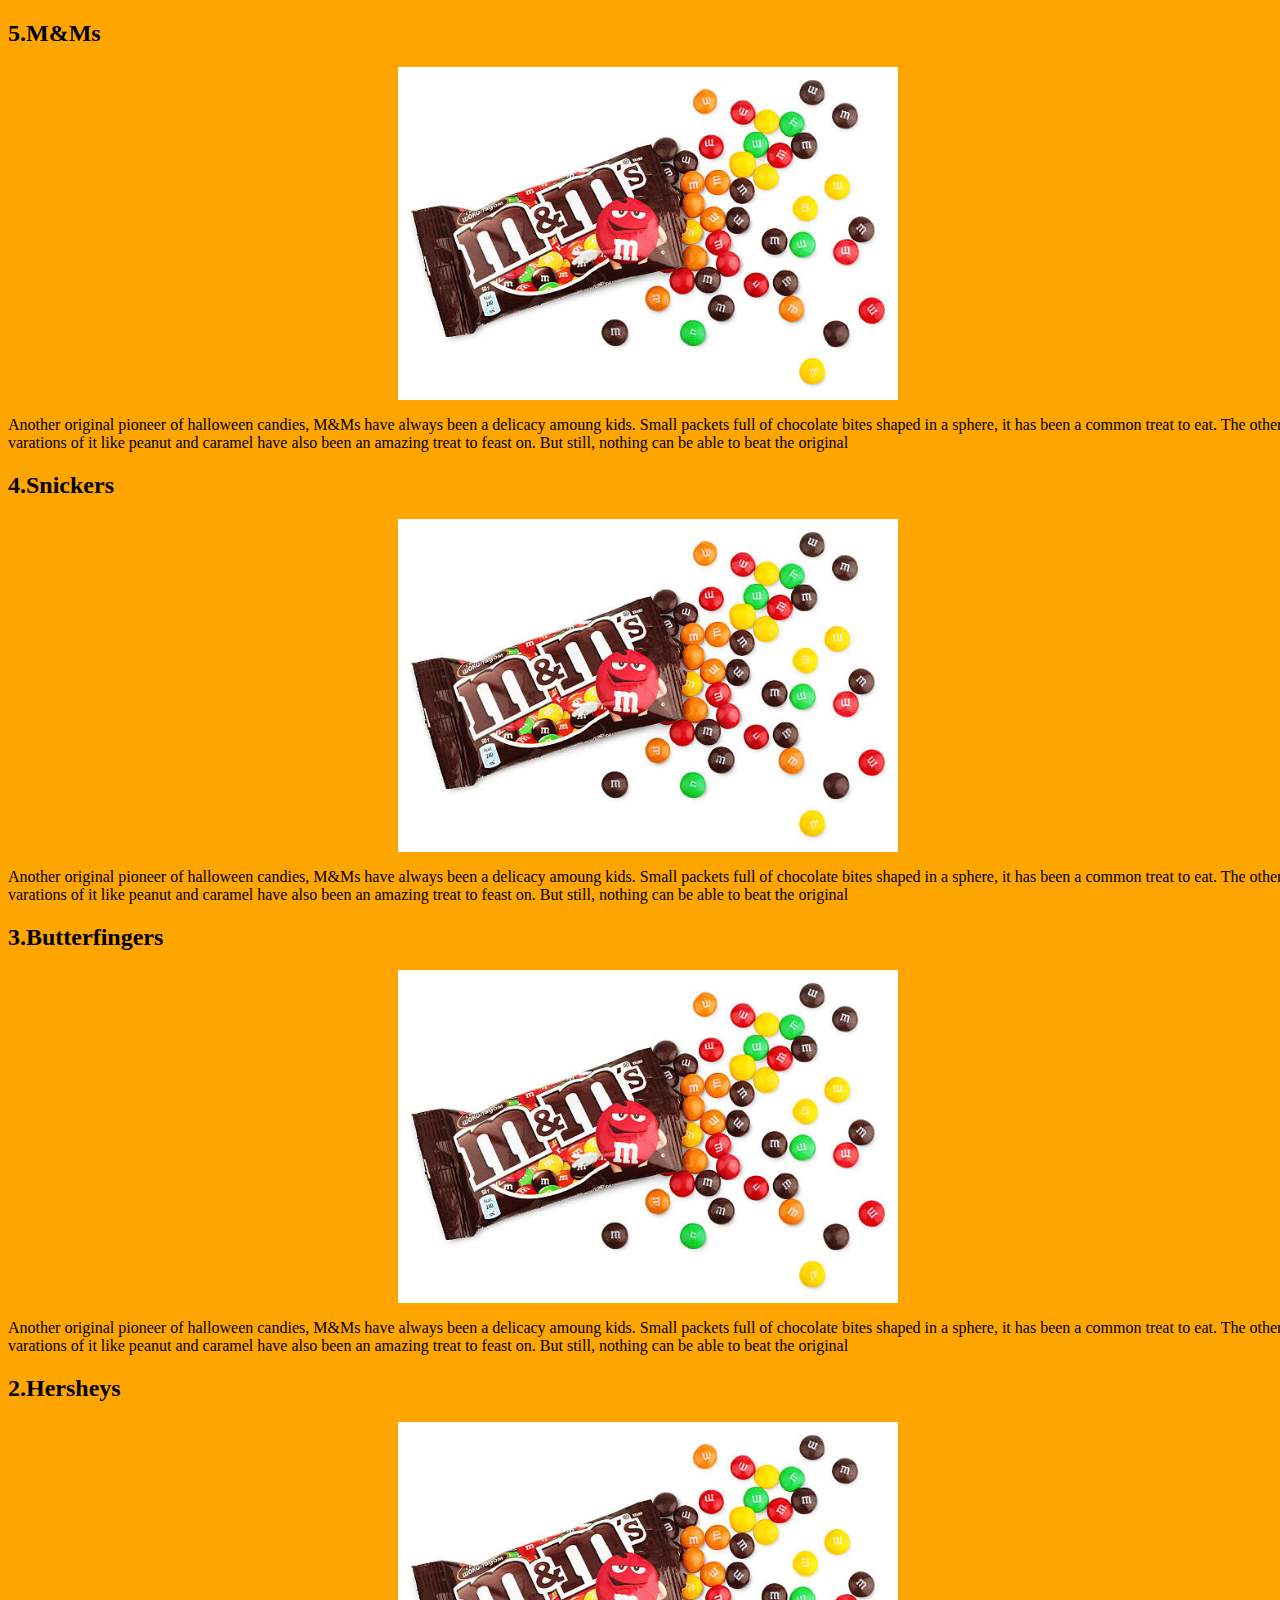
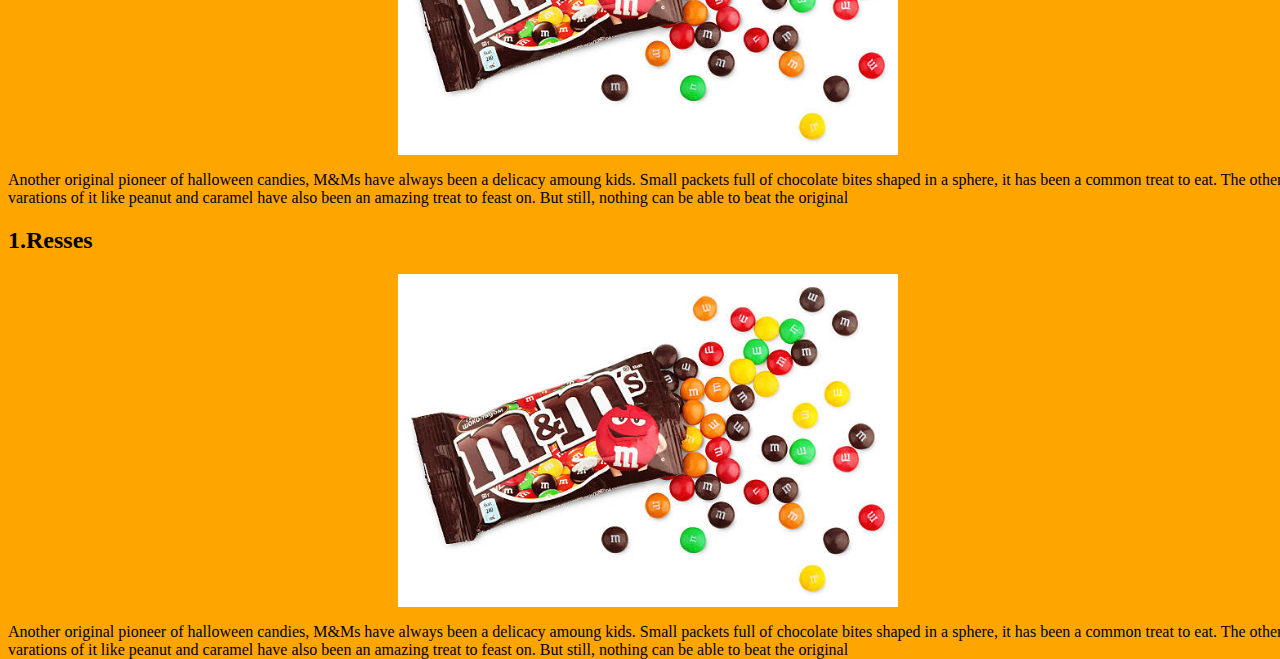
==== Page2.html @ 0c8074ed "Added images and more text" ====
<!DOCTYPE html>
<html>

<head>
  <meta charset="utf-8">
  <meta name="viewport" content="width=device-width">
  <title>replit</title>
  <link href="style.css" rel="stylesheet" type="text/css" />
</head>

<body style="background-color:orange;">
  <h2>5.M&Ms</h2>
  <img src="Images/M&M.jpg"width="500" height="333">
  <p>Another original pioneer of halloween candies, M&Ms have always been a delicacy amoung kids. Small packets full of chocolate bites shaped in a sphere, it has been a common treat to eat. The other varations of it like peanut and caramel have also been an amazing treat to feast on. But still, nothing can be able to beat the original</p>
   <h2>4.Snickers</h2>
  <img src="Images/M&M.jpg"width="500" height="333">
  <p>Another original pioneer of halloween candies, M&Ms have always been a delicacy amoung kids. Small packets full of chocolate bites shaped in a sphere, it has been a common treat to eat. The other varations of it like peanut and caramel have also been an amazing treat to feast on. But still, nothing can be able to beat the original</p>
   <h2>3.Butterfingers</h2>
  <img src="Images/M&M.jpg"width="500" height="333">
  <p>Another original pioneer of halloween candies, M&Ms have always been a delicacy amoung kids. Small packets full of chocolate bites shaped in a sphere, it has been a common treat to eat. The other varations of it like peanut and caramel have also been an amazing treat to feast on. But still, nothing can be able to beat the original</p>
   <h2>2.Hersheys</h2>
  <img src="Images/M&M.jpg"width="500" height="333">
  <p>Another original pioneer of halloween candies, M&Ms have always been a delicacy amoung kids. Small packets full of chocolate bites shaped in a sphere, it has been a common treat to eat. The other varations of it like peanut and caramel have also been an amazing treat to feast on. But still, nothing can be able to beat the original</p>
   <h2>1.Resses</h2>
  <img src="Images/M&M.jpg"width="500" height="333">
  <p>Another original pioneer of halloween candies, M&Ms have always been a delicacy amoung kids. Small packets full of chocolate bites shaped in a sphere, it has been a common treat to eat. The other varations of it like peanut and caramel have also been an amazing treat to feast on. But still, nothing can be able to beat the original</p>
---- style.css ----
html, body {
  height: 100%;
  width: 100%;
}

img {
  display: block;
  margin-left: auto;
  margin-right: auto;
}
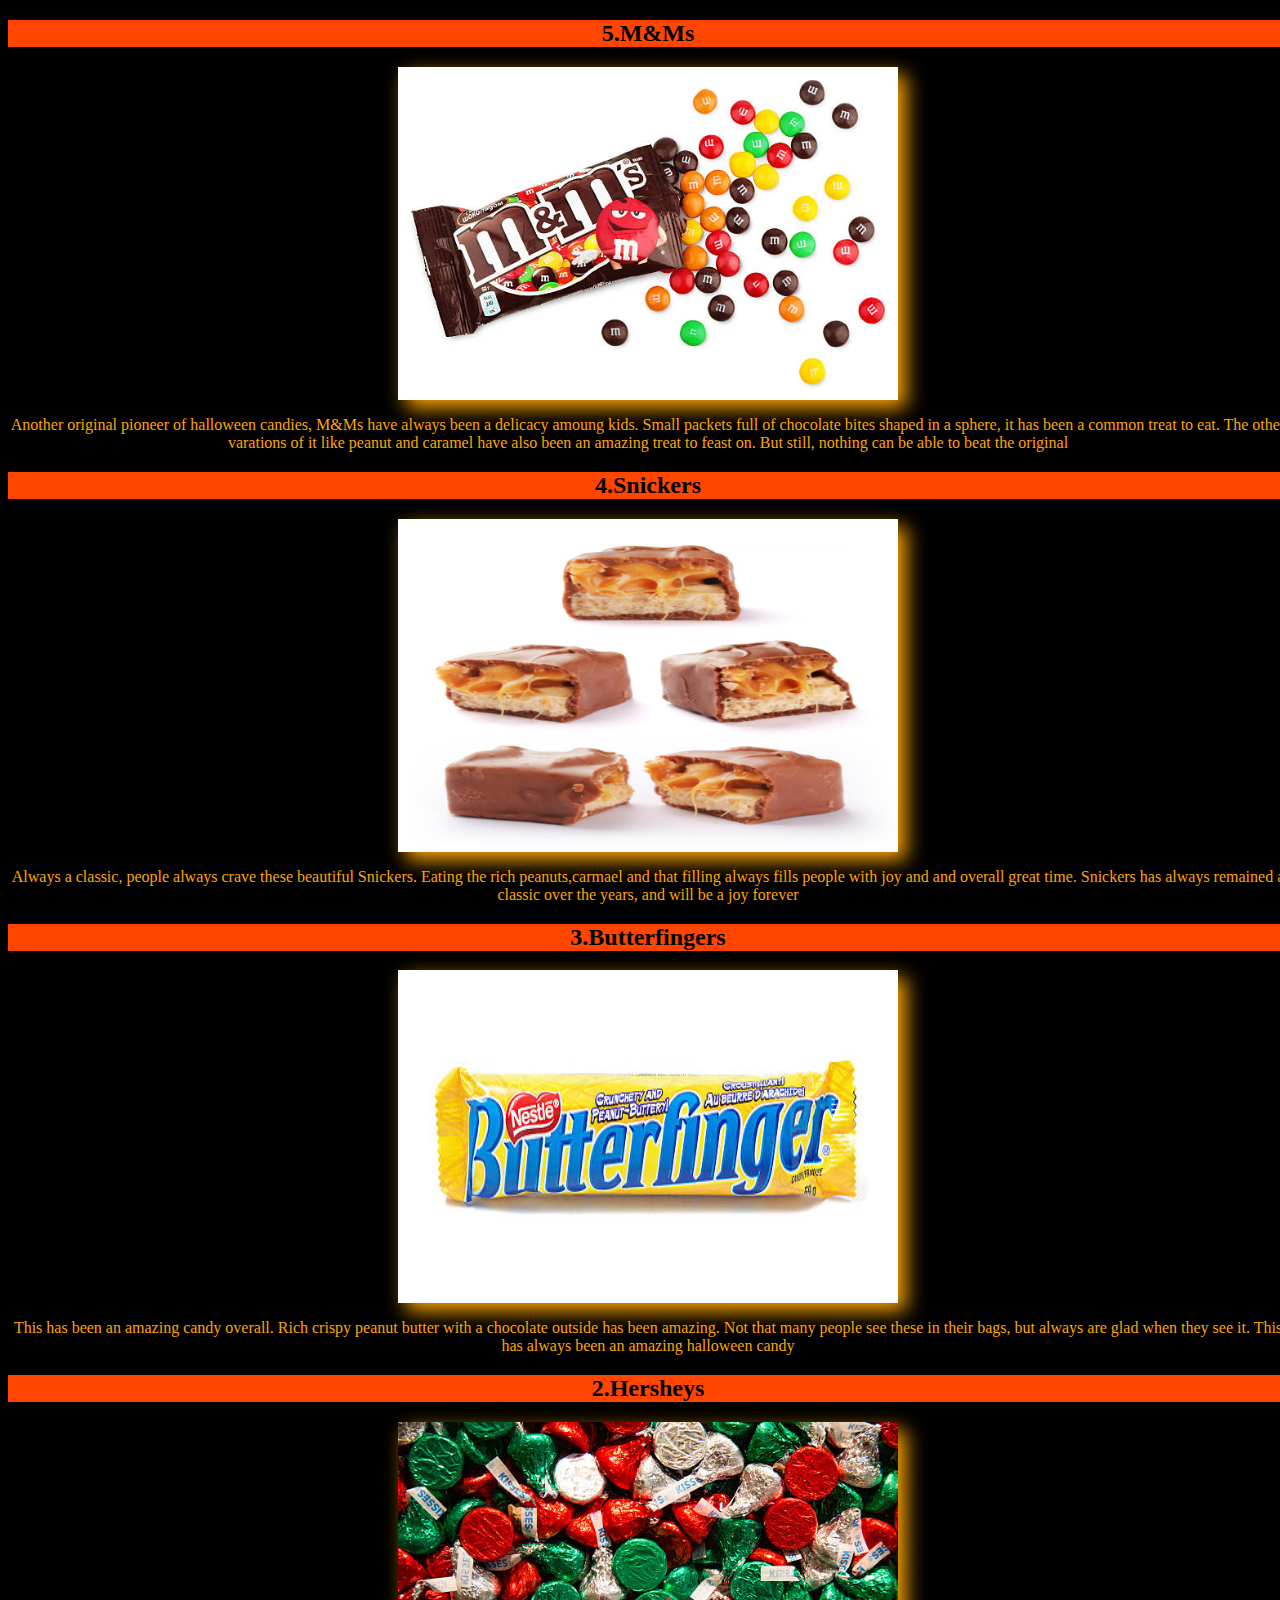
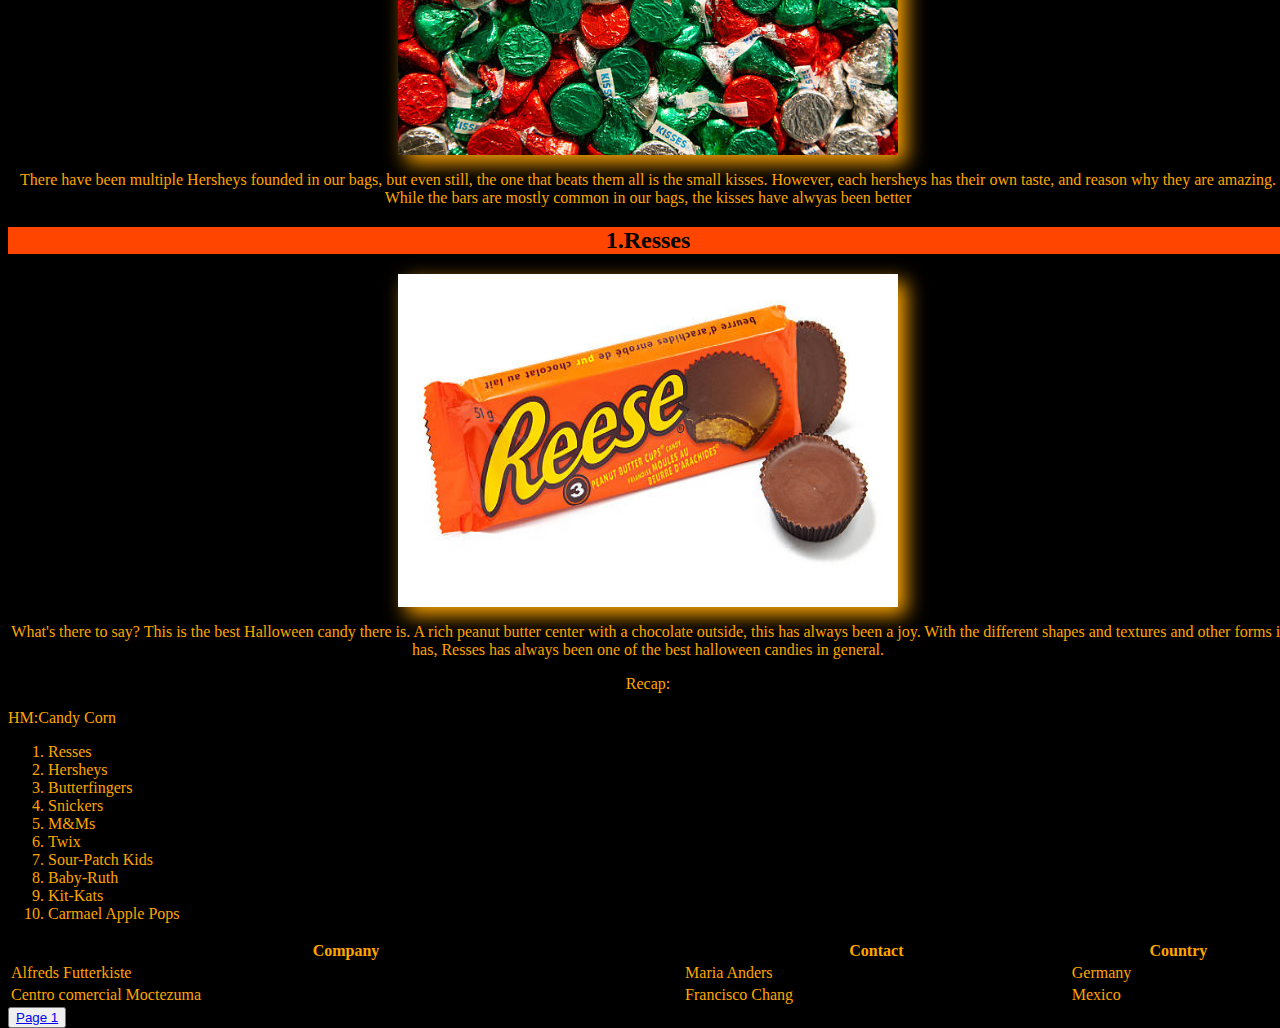
==== commit 82cc8e35: "Added multiple lines of code, new colors and backgrounds." ====
--- a/Page2.html
+++ b/Page2.html
@@ -8,19 +8,64 @@
   <link href="style.css" rel="stylesheet" type="text/css" />
 </head>
 
-<body style="background-color:orange;">
-  <h2>5.M&Ms</h2>
-  <img src="Images/M&M.jpg"width="500" height="333">
-  <p>Another original pioneer of halloween candies, M&Ms have always been a delicacy amoung kids. Small packets full of chocolate bites shaped in a sphere, it has been a common treat to eat. The other varations of it like peanut and caramel have also been an amazing treat to feast on. But still, nothing can be able to beat the original</p>
-   <h2>4.Snickers</h2>
-  <img src="Images/M&M.jpg"width="500" height="333">
-  <p>Another original pioneer of halloween candies, M&Ms have always been a delicacy amoung kids. Small packets full of chocolate bites shaped in a sphere, it has been a common treat to eat. The other varations of it like peanut and caramel have also been an amazing treat to feast on. But still, nothing can be able to beat the original</p>
-   <h2>3.Butterfingers</h2>
-  <img src="Images/M&M.jpg"width="500" height="333">
-  <p>Another original pioneer of halloween candies, M&Ms have always been a delicacy amoung kids. Small packets full of chocolate bites shaped in a sphere, it has been a common treat to eat. The other varations of it like peanut and caramel have also been an amazing treat to feast on. But still, nothing can be able to beat the original</p>
-   <h2>2.Hersheys</h2>
-  <img src="Images/M&M.jpg"width="500" height="333">
-  <p>Another original pioneer of halloween candies, M&Ms have always been a delicacy amoung kids. Small packets full of chocolate bites shaped in a sphere, it has been a common treat to eat. The other varations of it like peanut and caramel have also been an amazing treat to feast on. But still, nothing can be able to beat the original</p>
-   <h2>1.Resses</h2>
-  <img src="Images/M&M.jpg"width="500" height="333">
-  <p>Another original pioneer of halloween candies, M&Ms have always been a delicacy amoung kids. Small packets full of chocolate bites shaped in a sphere, it has been a common treat to eat. The other varations of it like peanut and caramel have also been an amazing treat to feast on. But still, nothing can be able to beat the original</p>+<body style="background-color:black;">
+  <h2 style="background-color:orangered;text-align: center;">5.M&Ms</h2>
+  <img src="Images/M&M.jpg" width="500" height="333" style="filter: drop-shadow(8px 8px 10px orange);">
+  <p style="text-align: center; color:orange">Another original pioneer of halloween candies, M&Ms have always been a delicacy amoung
+    kids. Small packets full of chocolate bites shaped in a sphere, it has been a common treat to eat. The other
+    varations of it like peanut and caramel have also been an amazing treat to feast on. But still, nothing can be able
+    to beat the original</p>
+  <h2 style="background-color:orangered;text-align: center;">4.Snickers</h2>
+  <img src="Images/Snickers.jpg" width="500" height="333" style="filter: drop-shadow(8px 8px 10px orange);">
+  <p style="text-align: center;color:orange">Always a classic, people always crave these beautiful Snickers. Eating the rich
+    peanuts,carmael and that filling always fills people with joy and and overall great time. Snickers has always
+    remained a classic over the years, and will be a joy forever</p>
+  <h2 style="background-color:orangered;text-align: center;">3.Butterfingers</h2>
+  <img src="Images/Butterfinger.jpg" width="500" height="333" style="filter: drop-shadow(8px 8px 10px orange);">
+  <p style="text-align: center;color:orange">This has been an amazing candy overall. Rich crispy peanut butter with a chocolate
+    outside has been amazing. Not that many people see these in their bags, but always are glad when they see it. This
+    has always been an amazing halloween candy</p>
+  <h2 style="background-color:orangered;text-align: center;">2.Hersheys</h2>
+  <img src="Images/Hersheys.jpg" width="500" height="333" style="filter: drop-shadow(8px 8px 10px orange);">
+  <p style="text-align: center;color:orange">There have been multiple Hersheys founded in our bags, but even still, the one that
+    beats them all is the small kisses. However, each hersheys has their own taste, and reason why they are amazing.
+    While the bars are mostly common in our bags, the kisses have alwyas been better</p>
+  <h2 style="background-color:orangered;text-align: center;">1.Resses</h2>
+  <img src="Images/Resses.jpg" width="500" height="333" style="filter: drop-shadow(8px 8px 10px orange);">
+  <p style="text-align: center;color:orange">What's there to say? This is the best Halloween candy there is. A rich peanut butter
+    center with a chocolate outside, this has always been a joy. With the different shapes and textures and other forms
+    it has, Resses has always been one of the best halloween candies in general.</p>
+  <p style="text-align: center;color:orange">Recap:</p>
+  <p style=": center;color:orange">HM:Candy Corn</p>
+  <ol>
+    <li style=";color:orange">Resses</li>
+    <li style=";color:orange">Hersheys</li>
+    <li style="color:orange">Butterfingers</li>
+    <li style="color:orange">Snickers</li>
+    <li style="color:orange">M&Ms</li>
+    <li style="color:orange">Twix</li>
+    <li style="color:orange">Sour-Patch Kids</li>
+    <li style="color:orange">Baby-Ruth</li>
+    <li style="color:orange">Kit-Kats</li>
+    <li style="color:orange">Carmael Apple Pops</li>
+  </ol>
+
+  <div class="orange"> <table style="width:100%">
+  <tr>
+    <th>Company</th>
+    <th>Contact</th>
+    <th>Country</th>
+  </tr>
+  <tr>
+    <td>Alfreds Futterkiste</td>
+    <td>Maria Anders</td>
+    <td>Germany</td>
+  </tr>
+  <tr>
+    <td>Centro comercial Moctezuma</td>
+    <td>Francisco Chang</td>
+    <td>Mexico</td>
+  </tr>
+</table> </div>
+  <button><a href="index.html">Page 1</a></button>
+</body>--- a/style.css
+++ b/style.css
@@ -8,3 +8,18 @@
   margin-left: auto;
   margin-right: auto;
 }
+.center
+{
+  text-align: center;
+}
+.orange
+{
+  color:orange
+}
+
+.sofia
+{
+  font-family: "Sofia", sans-serif;
+}
+
+
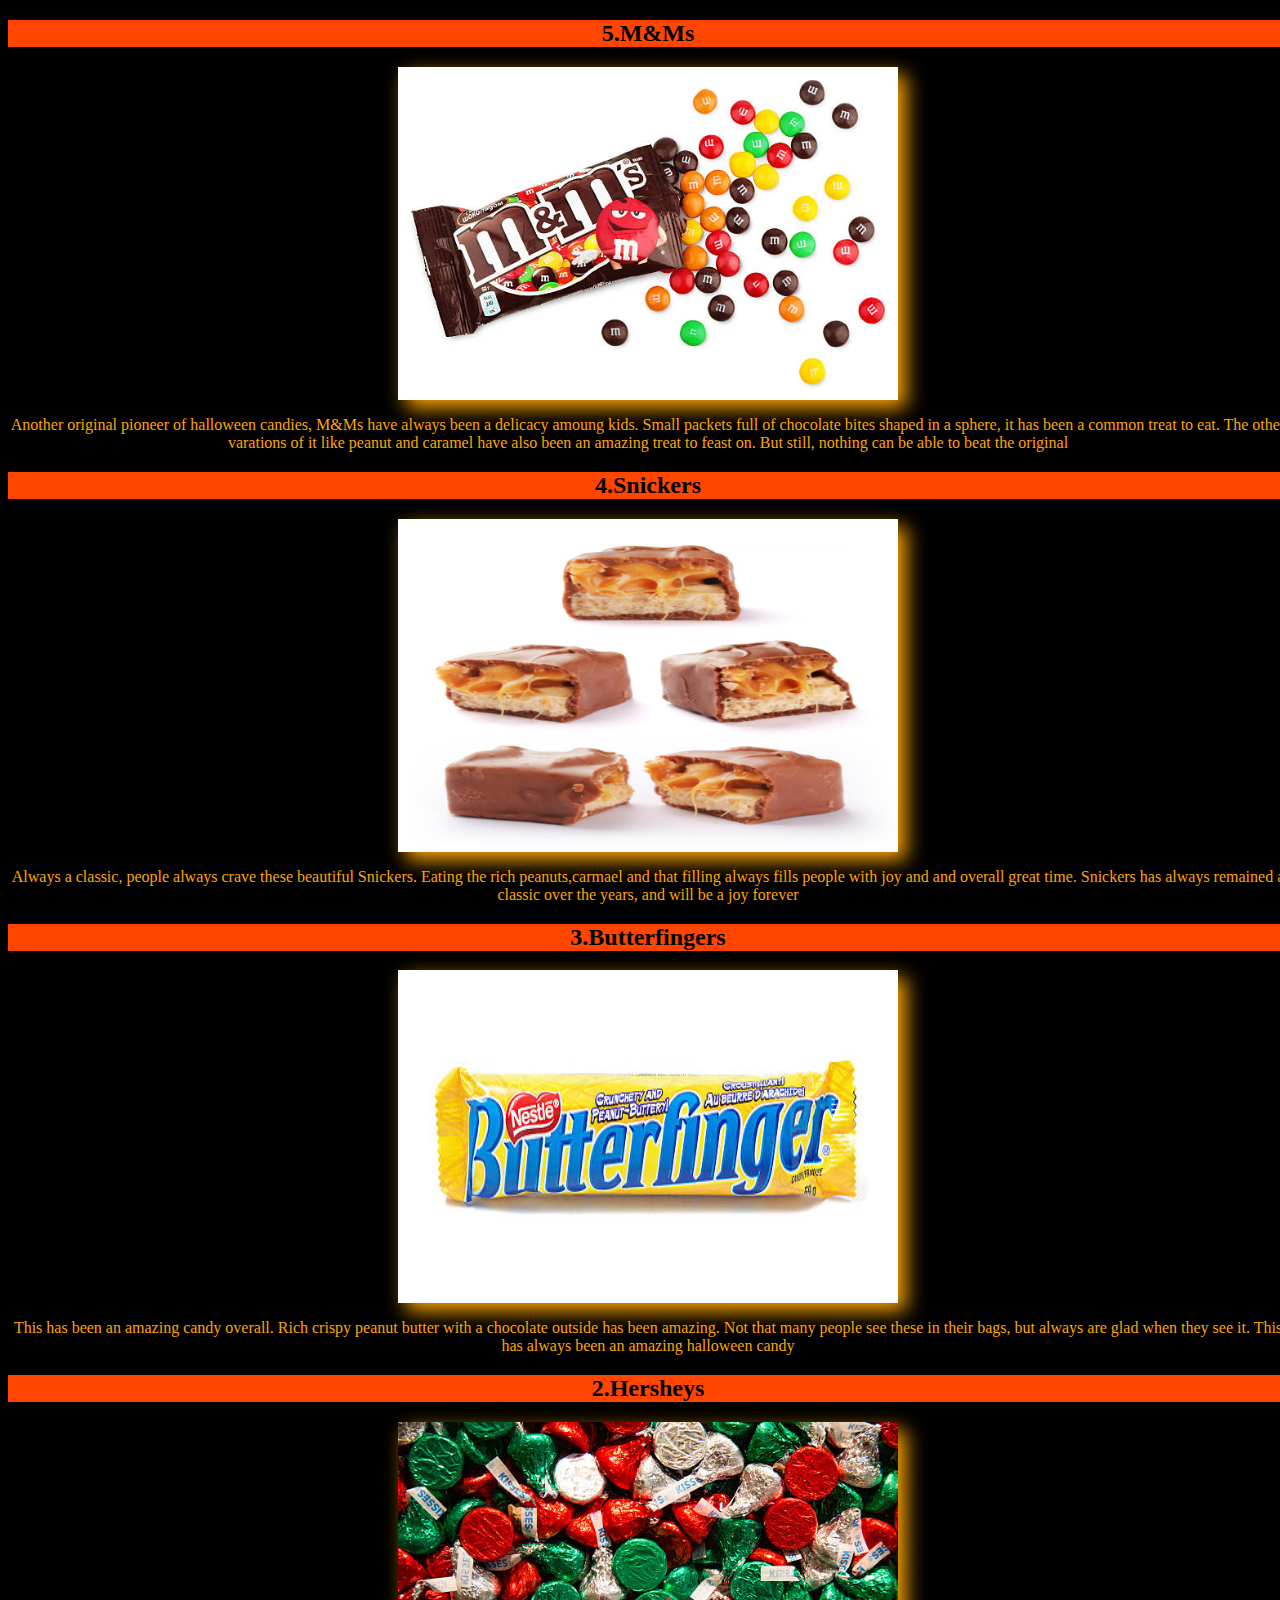
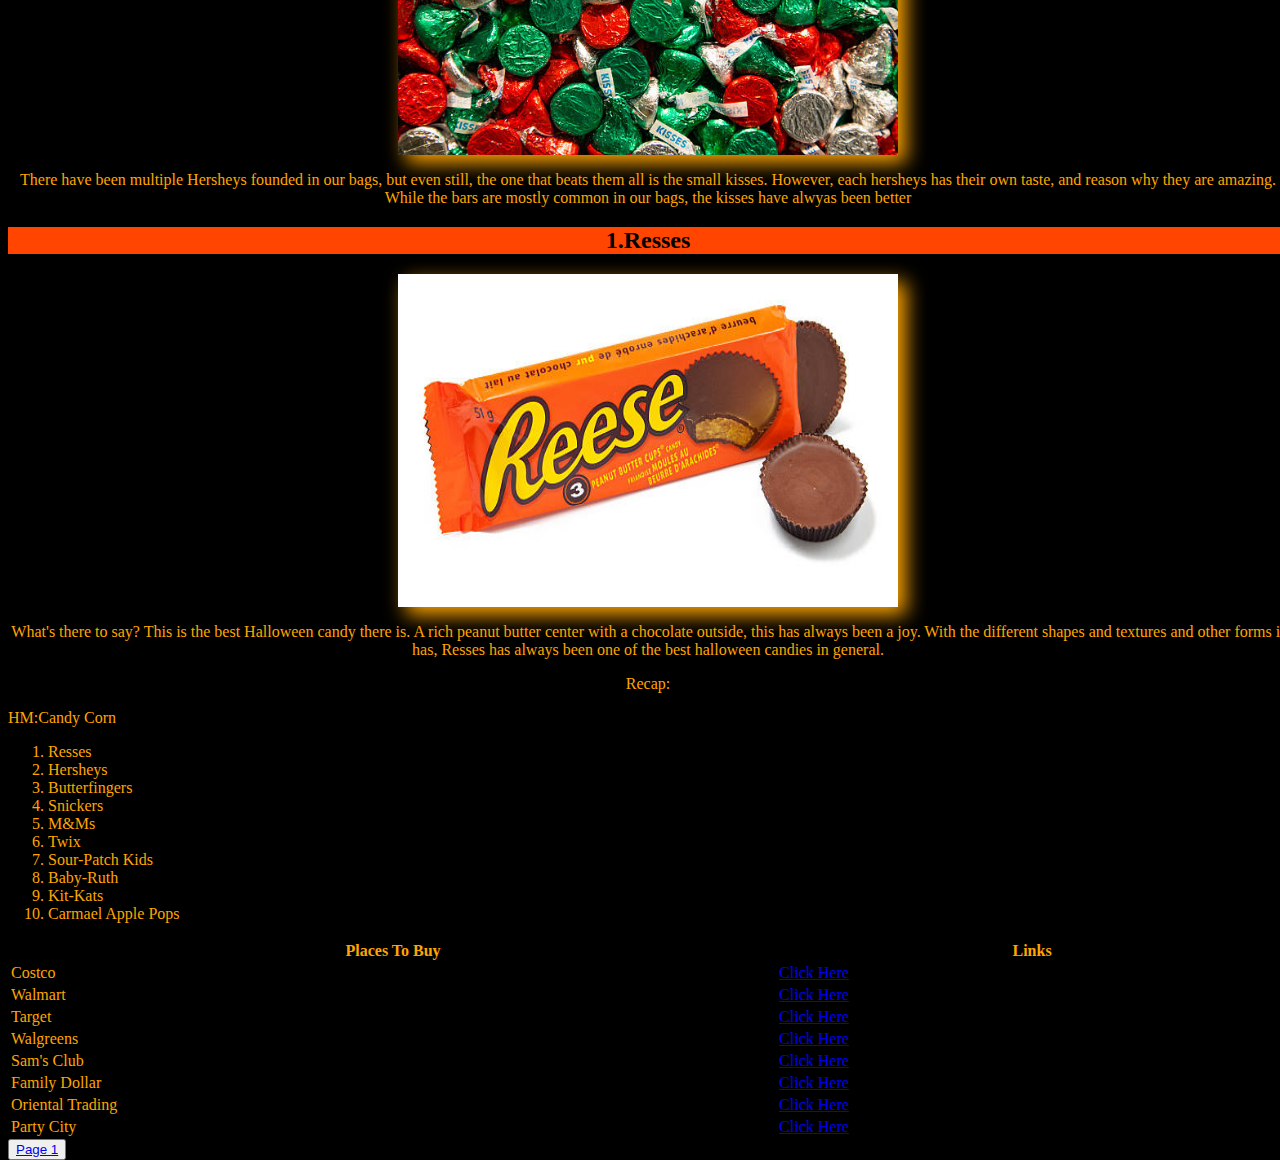
==== commit fb991edf: "Added Table, and made some minor changes" ====
--- a/Page2.html
+++ b/Page2.html
@@ -52,19 +52,50 @@
 
   <div class="orange"> <table style="width:100%">
   <tr>
-    <th>Company</th>
-    <th>Contact</th>
-    <th>Country</th>
+    <th>Places To Buy</th>
+    <th>Links</th>
+  
   </tr>
   <tr>
-    <td>Alfreds Futterkiste</td>
-    <td>Maria Anders</td>
-    <td>Germany</td>
+    <td>Costco</td>
+    <td><a href="https://www.costco.com/candy.html">Click Here</a> </td>
+  
   </tr>
   <tr>
-    <td>Centro comercial Moctezuma</td>
-    <td>Francisco Chang</td>
-    <td>Mexico</td>
+    <td>Walmart</td>
+    <td><a href="https://www.walmart.com/search?q=halloween+candy">Click Here</a></td>
+   
+  </tr>
+    <tr>
+    <td>Target</td>
+    <td><a href="https://www.target.com/c/halloween-candy/-/N-nzhon?lnk=snav_rd_halloween_candy">Click Here</a></td>
+  
+  </tr>
+    <tr>
+    <td>Walgreens</td>
+    <td><a href="https://www.walgreens.com/search/results.jsp?Ntt=halloween+candy">Click Here</a></td>
+  
+  </tr>
+    <tr>
+    <td>Sam's Club</td>
+    <td><a href="https://www.samsclub.com/s/halloween%20candy">Click Here</a></td>
+  
+  </tr>
+    <tr>
+    <td>Family Dollar</td>
+    <td><a href="https://www.familydollar.com/searchresults?Ntt=halloween%20candy">Click Here</a></td>
+  
+  </tr>
+    <tr>
+    <td>Oriental Trading</td>
+    <td><a href="https://www.orientaltrading.com/party-supplies/candy/halloween-a1-551289+1237-1.fltr">Click Here</a></td>
+  
+  </tr>
+    <tr>
+    <td>Party City</td>
+    <td><a href="https://www.partycity.com/halloween-decorations-candy">Click Here</a></td>
+
+  
   </tr>
 </table> </div>
   <button><a href="index.html">Page 1</a></button>
